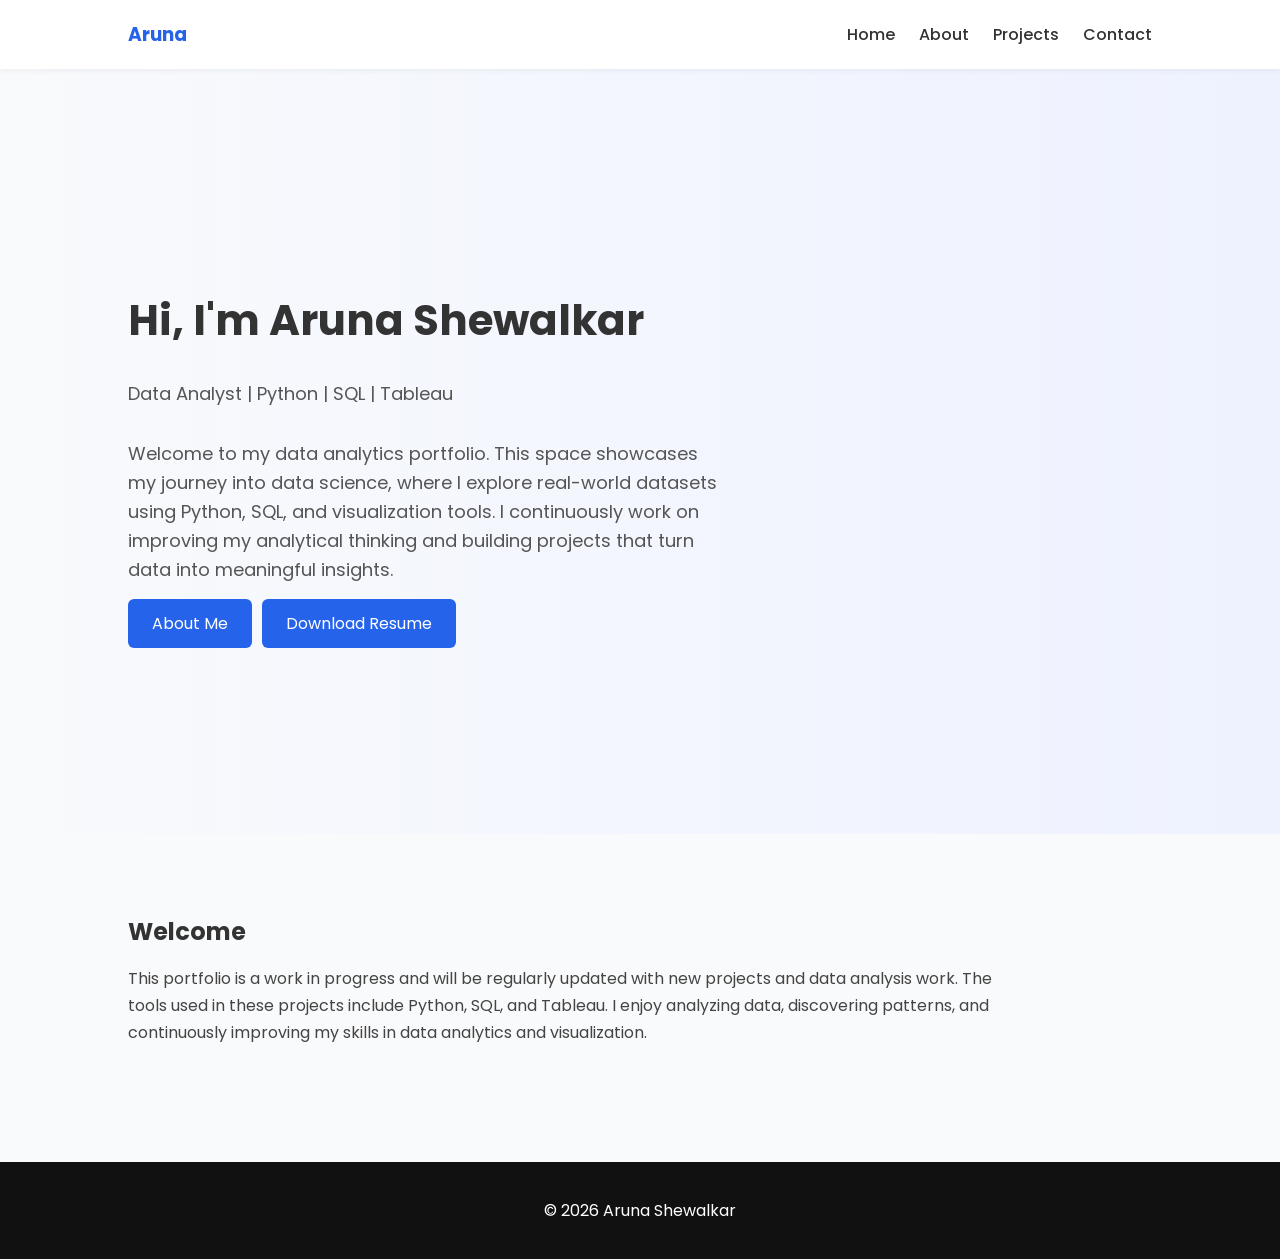
==== index.html @ ef7d293c "Fix Projects link in navbar Updated the navbar link for Projects from 'projects.html' to 'project.ht" ====
<!DOCTYPE html>
<html lang="en">
<head>
  <meta charset="UTF-8">
  <meta name="viewport" content="width=device-width, initial-scale=1.0">
  <title>Aruna Shewalkar | Data Analyst</title>

  <link href="https://fonts.googleapis.com/css2?family=Poppins:wght@300;500;600&display=swap" rel="stylesheet">

  <style>
    html {
      scroll-behavior: smooth;
    }

    body {
      margin: 0;
      font-family: 'Poppins', sans-serif;
      background: #f9fafb;
      color: #333;
    }

    /* NAVBAR */
    nav {
      display: flex;
      justify-content: space-between;
      align-items: center;
      padding: 20px 10%;
      background: white;
      box-shadow: 0 2px 6px rgba(0,0,0,0.05);
      position: sticky;
      top: 0;
    }

    nav h3 {
      margin: 0;
      color: #2563eb;
    }

    nav a {
      margin-left: 20px;
      text-decoration: none;
      color: #333;
      font-weight: 500;
    }

    nav a:hover {
      color: #2563eb;
    }

    /* HERO SECTION */
    .hero {
      height: 85vh;
      display: flex;
      flex-direction: column;
      justify-content: center;
      align-items: flex-start;
      padding: 0 10%;
      background: linear-gradient(to right, #f8fafc, #eef2ff);
    }

    .hero h1 {
      font-size: 42px;
      margin-bottom: 10px;
    }

    .hero p {
      font-size: 18px;
      color: #555;
      margin-bottom: 15px;
      max-width: 600px;
    }

    .intro {
      font-size: 16px;
      line-height: 1.6;
      color: #555;
      max-width: 600px;
      margin-bottom: 25px;
    }

    .buttons {
      display: flex;
      gap: 10px;
    }

    .btn {
      padding: 12px 24px;
      background: #2563eb;
      color: white;
      border-radius: 6px;
      text-decoration: none;
      display: inline-block;
    }

    /* CONTENT SECTION */
    .content {
      padding: 60px 0;
    }

    .container {
      max-width: 900px;
      margin-left: 10%;
    }

    .container h2 {
      margin-bottom: 15px;
    }

    .container p {
      line-height: 1.7;
      color: #444;
    }

    /* FOOTER */
    footer {
      text-align: center;
      padding: 20px;
      background: #111;
      color: white;
      margin-top: 40px;
    }

  </style>
</head>

<body>

  <!-- NAVBAR -->
  <nav>
    <h3>Aruna</h3>
    <div>
      <a href="#home">Home</a>
      <a href="about.html">About</a>
      <a href="project.html">Projects</a>
      <a href="contact.html">Contact</a>
    </div>
  </nav>

  <!-- HERO / HOME -->
  <section id="home" class="hero">
    <h1>Hi, I'm Aruna Shewalkar</h1>

    <p>Data Analyst | Python | SQL | Tableau</p>

    <p class="intro">
      Welcome to my data analytics portfolio. This space showcases my journey into data science,
      where I explore real-world datasets using Python, SQL, and visualization tools.
      I continuously work on improving my analytical thinking and building projects that
      turn data into meaningful insights.
    </p>

    <div class="buttons">
      <a href="about.html" class="btn">About Me</a>
      <a href="resume.pdf" class="btn" target="_blank">Download Resume</a>
    </div>
  </section>

  <!-- CONTENT / BLOG STYLE SECTION -->
  <section class="content">
    <div class="container">
      <h2>Welcome</h2>

      <p>
        This portfolio is a work in progress and will be regularly updated with new projects
        and data analysis work. The tools used in these projects include Python, SQL, and Tableau.
        I enjoy analyzing data, discovering patterns, and continuously improving my skills
        in data analytics and visualization.
      </p>
    </div>
  </section>

  <!-- FOOTER -->
  <footer>
    <p>© 2026 Aruna Shewalkar</p>
  </footer>

</body>
</html>
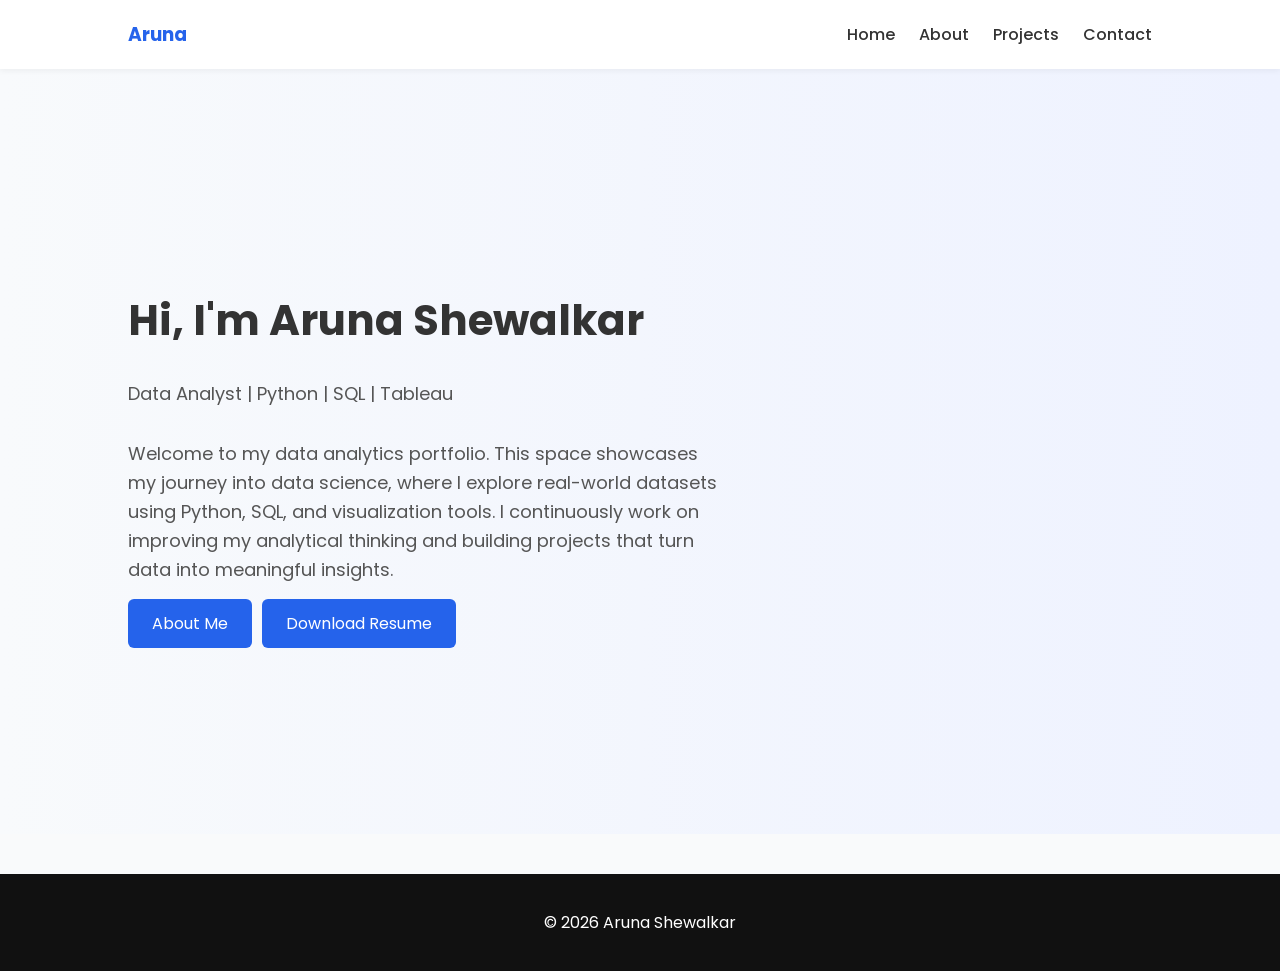
==== commit 02cab5f6: "Update index.html" ====
--- a/index.html
+++ b/index.html
@@ -155,20 +155,8 @@
     </div>
   </section>
 
-  <!-- CONTENT / BLOG STYLE SECTION -->
-  <section class="content">
-    <div class="container">
-      <h2>Welcome</h2>
-
-      <p>
-        This portfolio is a work in progress and will be regularly updated with new projects
-        and data analysis work. The tools used in these projects include Python, SQL, and Tableau.
-        I enjoy analyzing data, discovering patterns, and continuously improving my skills
-        in data analytics and visualization.
-      </p>
-    </div>
-  </section>
-
+  
+  
   <!-- FOOTER -->
   <footer>
     <p>© 2026 Aruna Shewalkar</p>
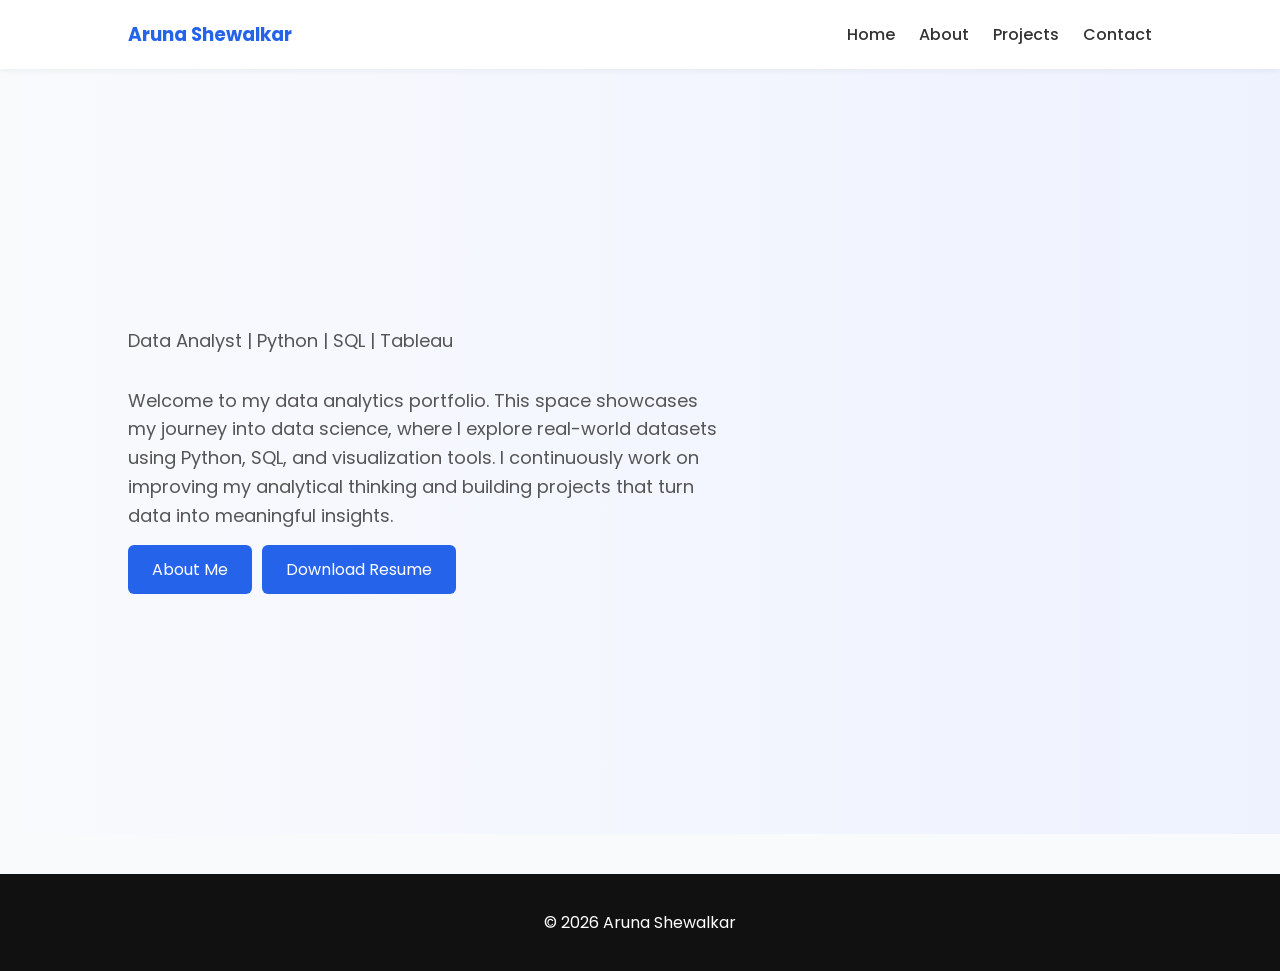
==== commit 439dad21: "Fix HTML formatting and structure" ====
--- a/index.html
+++ b/index.html
@@ -127,7 +127,7 @@
 
   <!-- NAVBAR -->
   <nav>
-    <h3>Aruna</h3>
+    <h3>Aruna Shewalkar</h3>
     <div>
       <a href="#home">Home</a>
       <a href="about.html">About</a>
@@ -138,7 +138,7 @@
 
   <!-- HERO / HOME -->
   <section id="home" class="hero">
-    <h1>Hi, I'm Aruna Shewalkar</h1>
+    
 
     <p>Data Analyst | Python | SQL | Tableau</p>
 
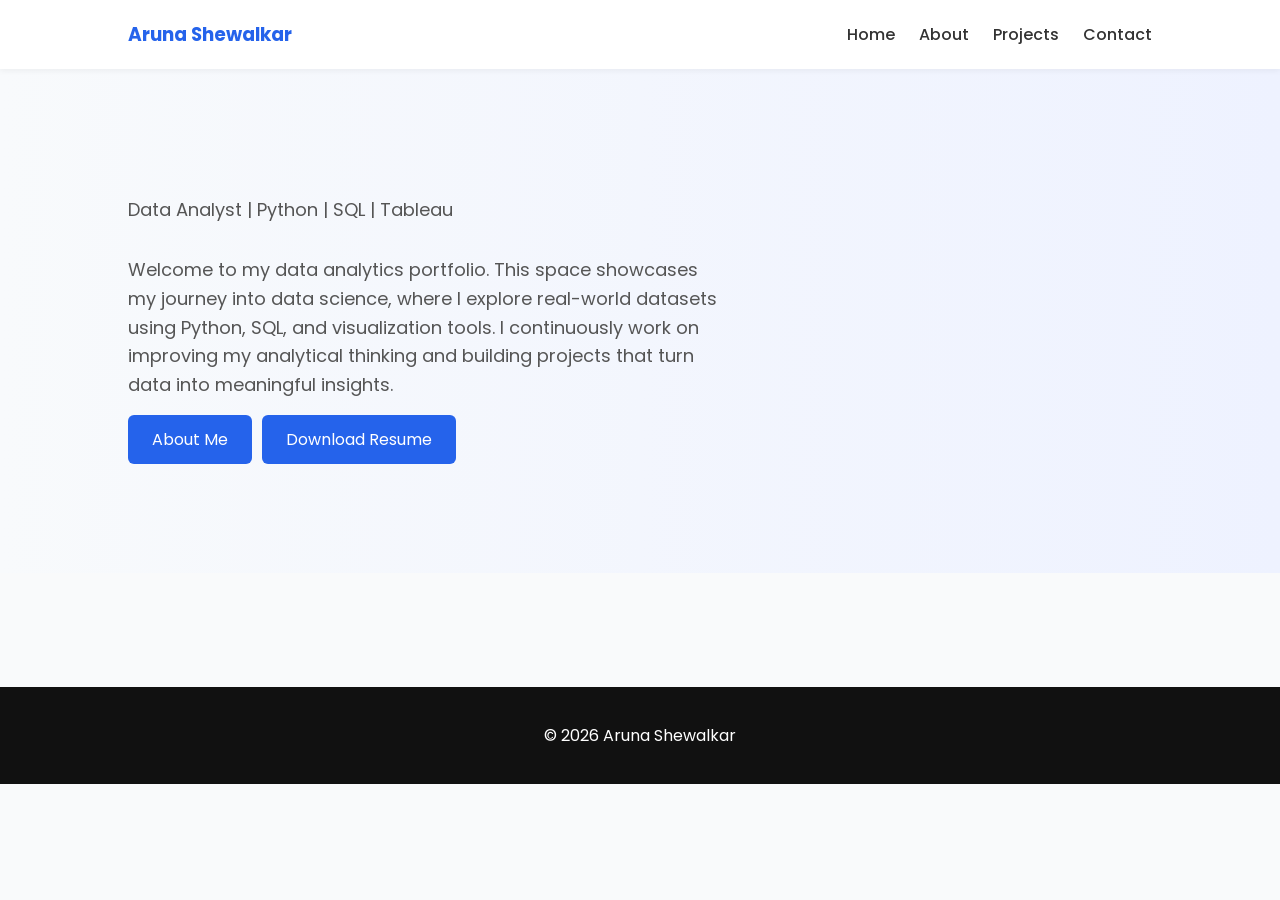
==== commit 16645806: "Modify hero section height and footer spacing Adjusted hero section height and footer margin." ====
--- a/index.html
+++ b/index.html
@@ -49,7 +49,7 @@
 
     /* HERO SECTION */
     .hero {
-      height: 85vh;
+      height: 56vh;
       display: flex;
       flex-direction: column;
       justify-content: center;
@@ -117,7 +117,7 @@
       padding: 20px;
       background: #111;
       color: white;
-      margin-top: 40px;
+      margin-top: 114px;
     }
 
   </style>
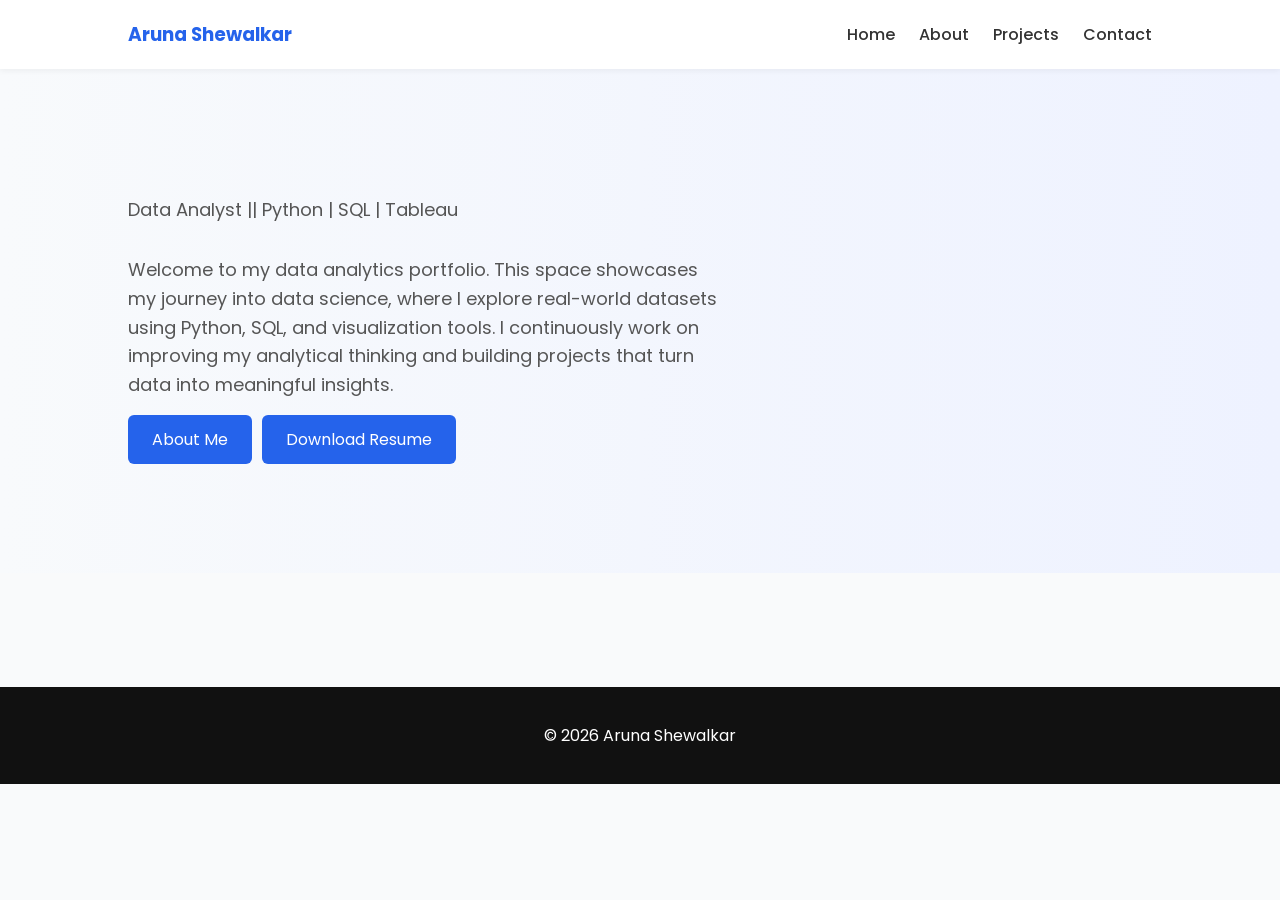
==== commit 173a3965: "Fix HTML encoding issues in index.html" ====
--- a/index.html
+++ b/index.html
@@ -140,7 +140,7 @@
   <section id="home" class="hero">
     
 
-    <p>Data Analyst | Python | SQL | Tableau</p>
+    <p>Data Analyst || Python | SQL | Tableau</p>
 
     <p class="intro">
       Welcome to my data analytics portfolio. This space showcases my journey into data science,
@@ -151,7 +151,7 @@
 
     <div class="buttons">
       <a href="about.html" class="btn">About Me</a>
-      <a href="resume.pdf" class="btn" target="_blank">Download Resume</a>
+      <a href="Aruna_updated_Resume.pdf" class="btn" target="_blank">Download Resume</a>
     </div>
   </section>
 
